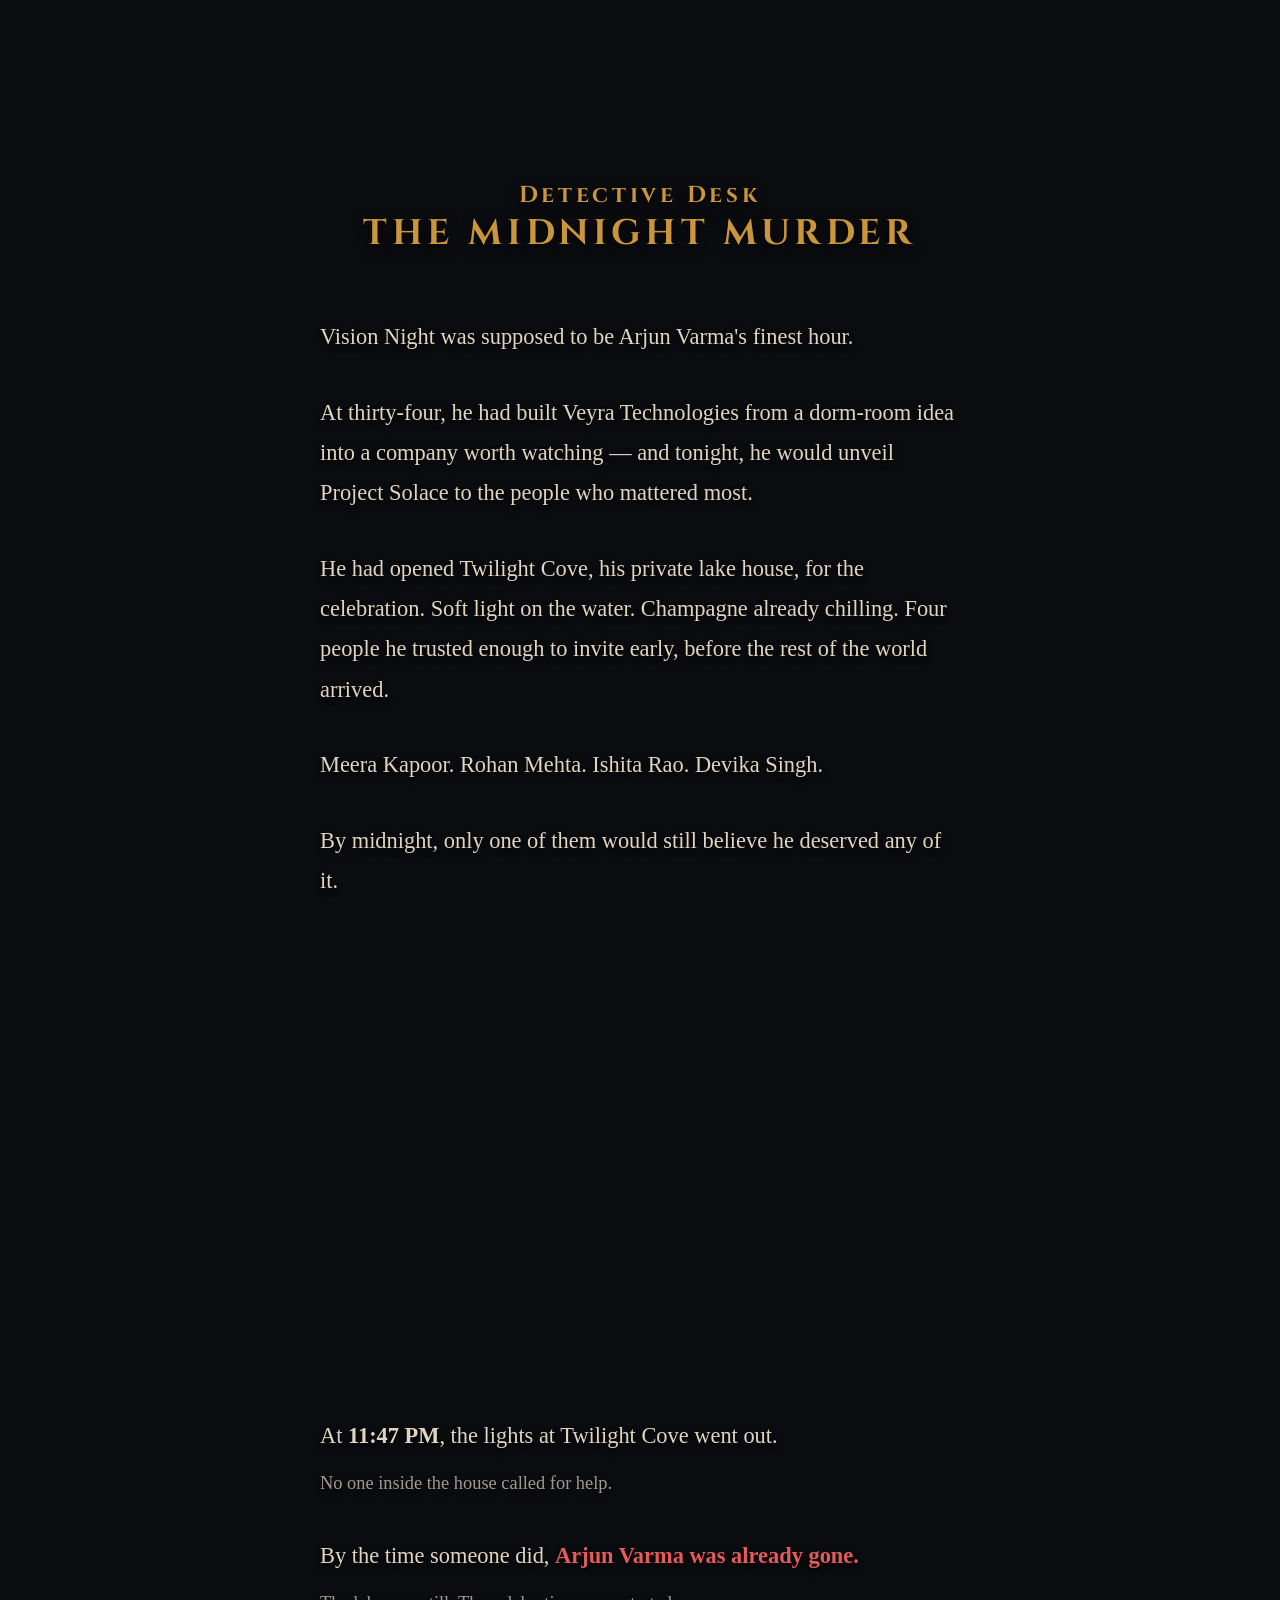
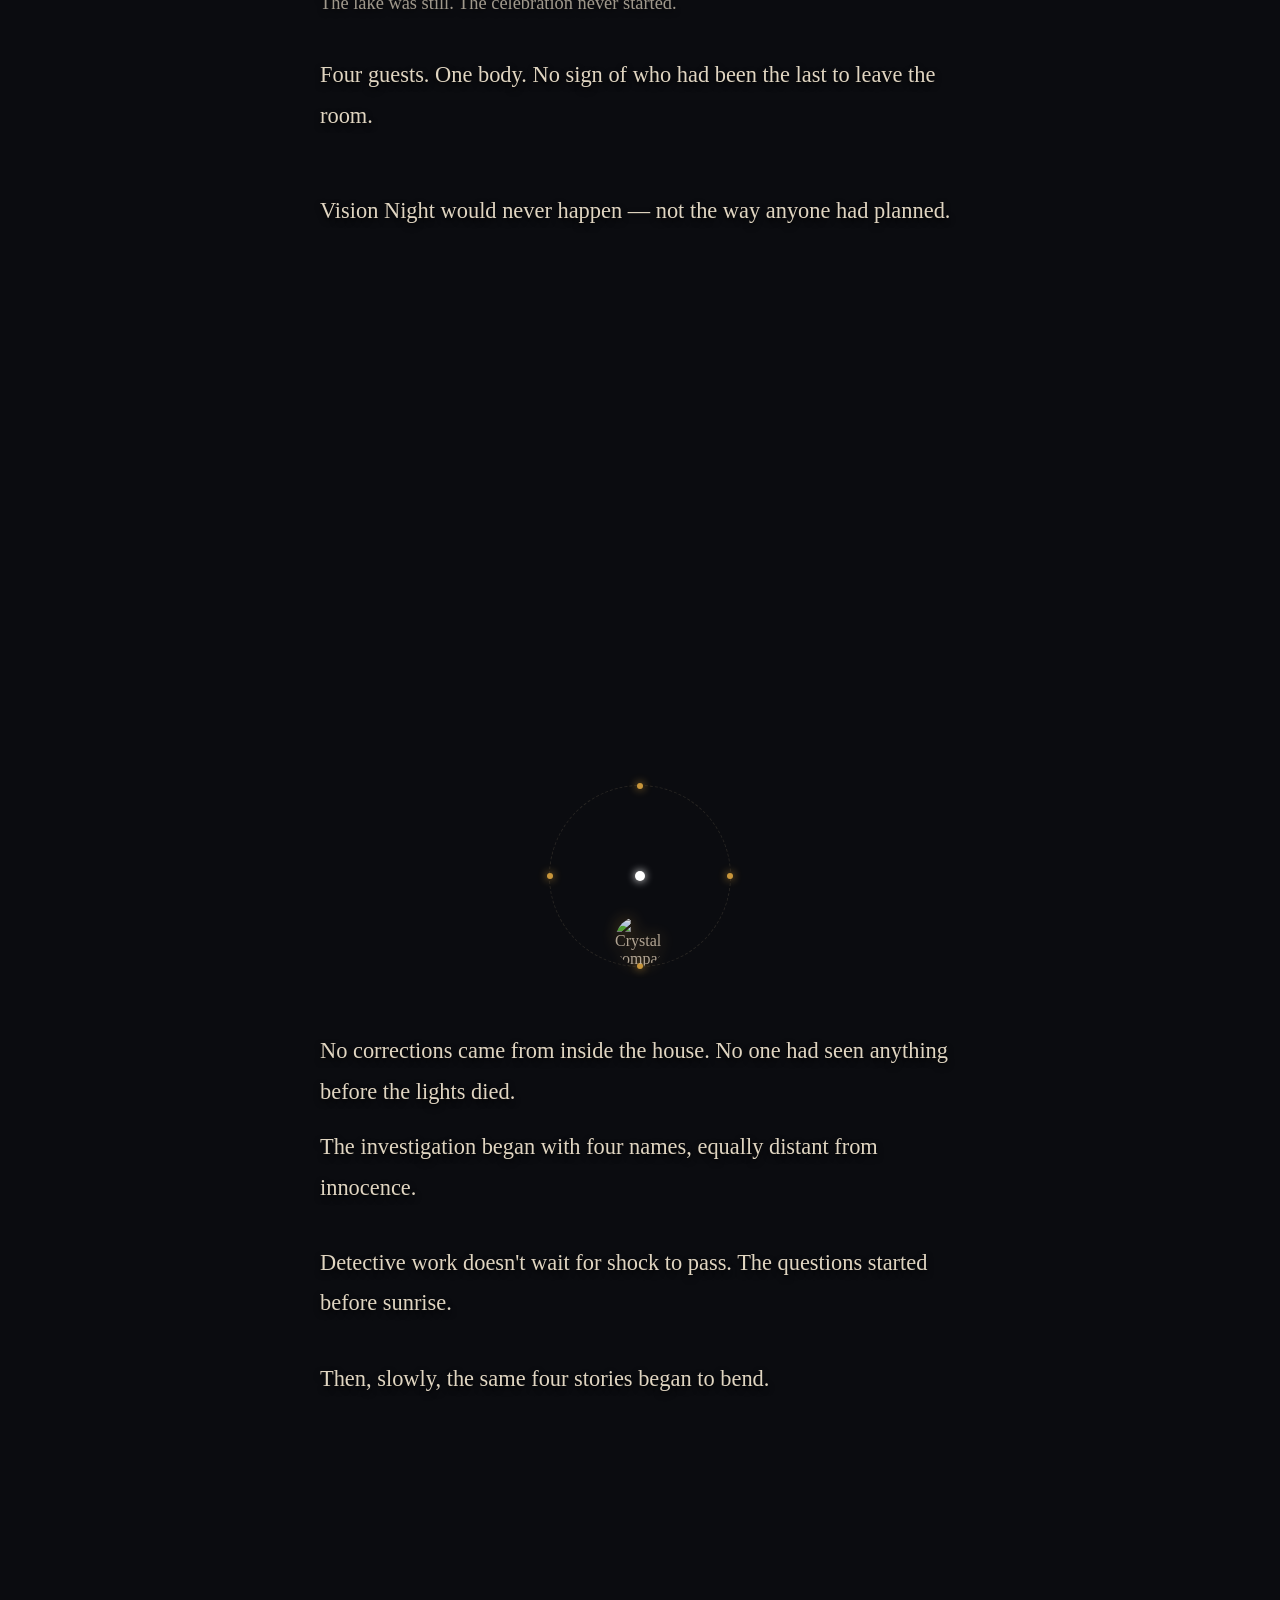
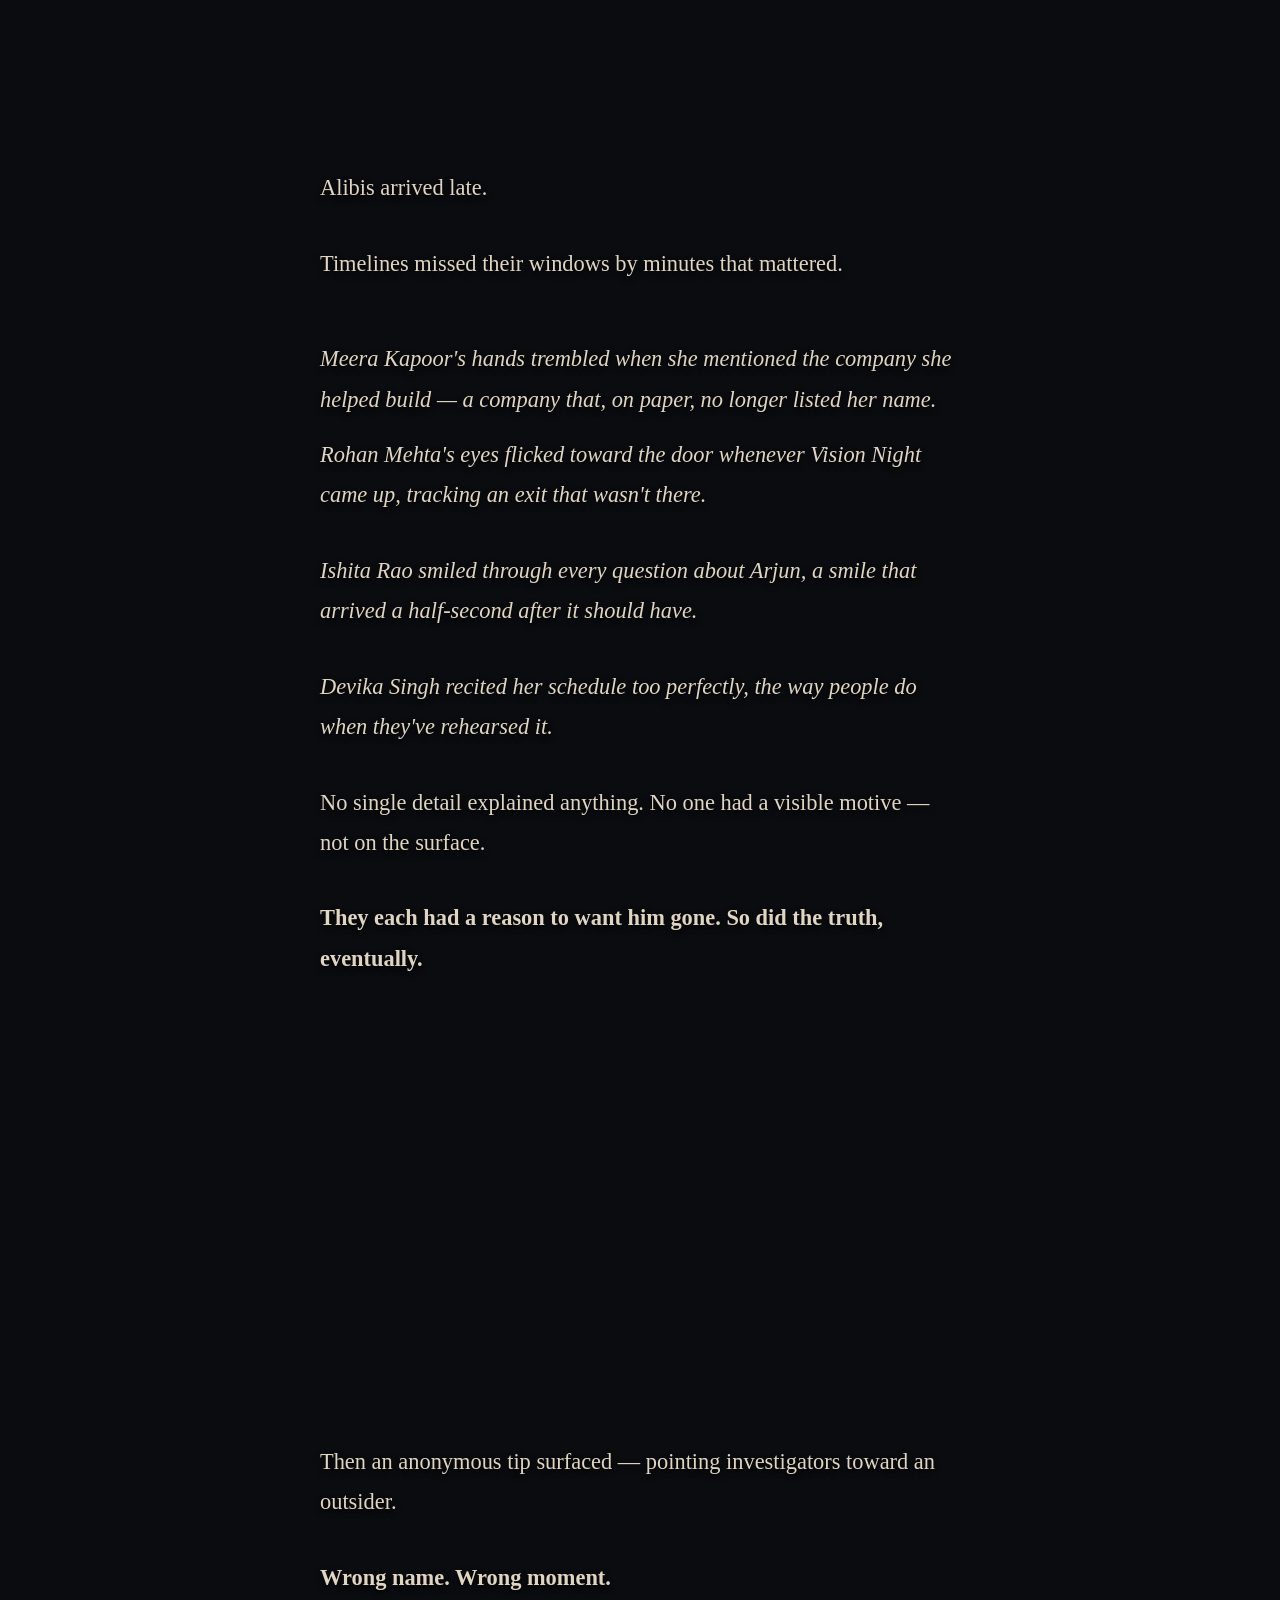
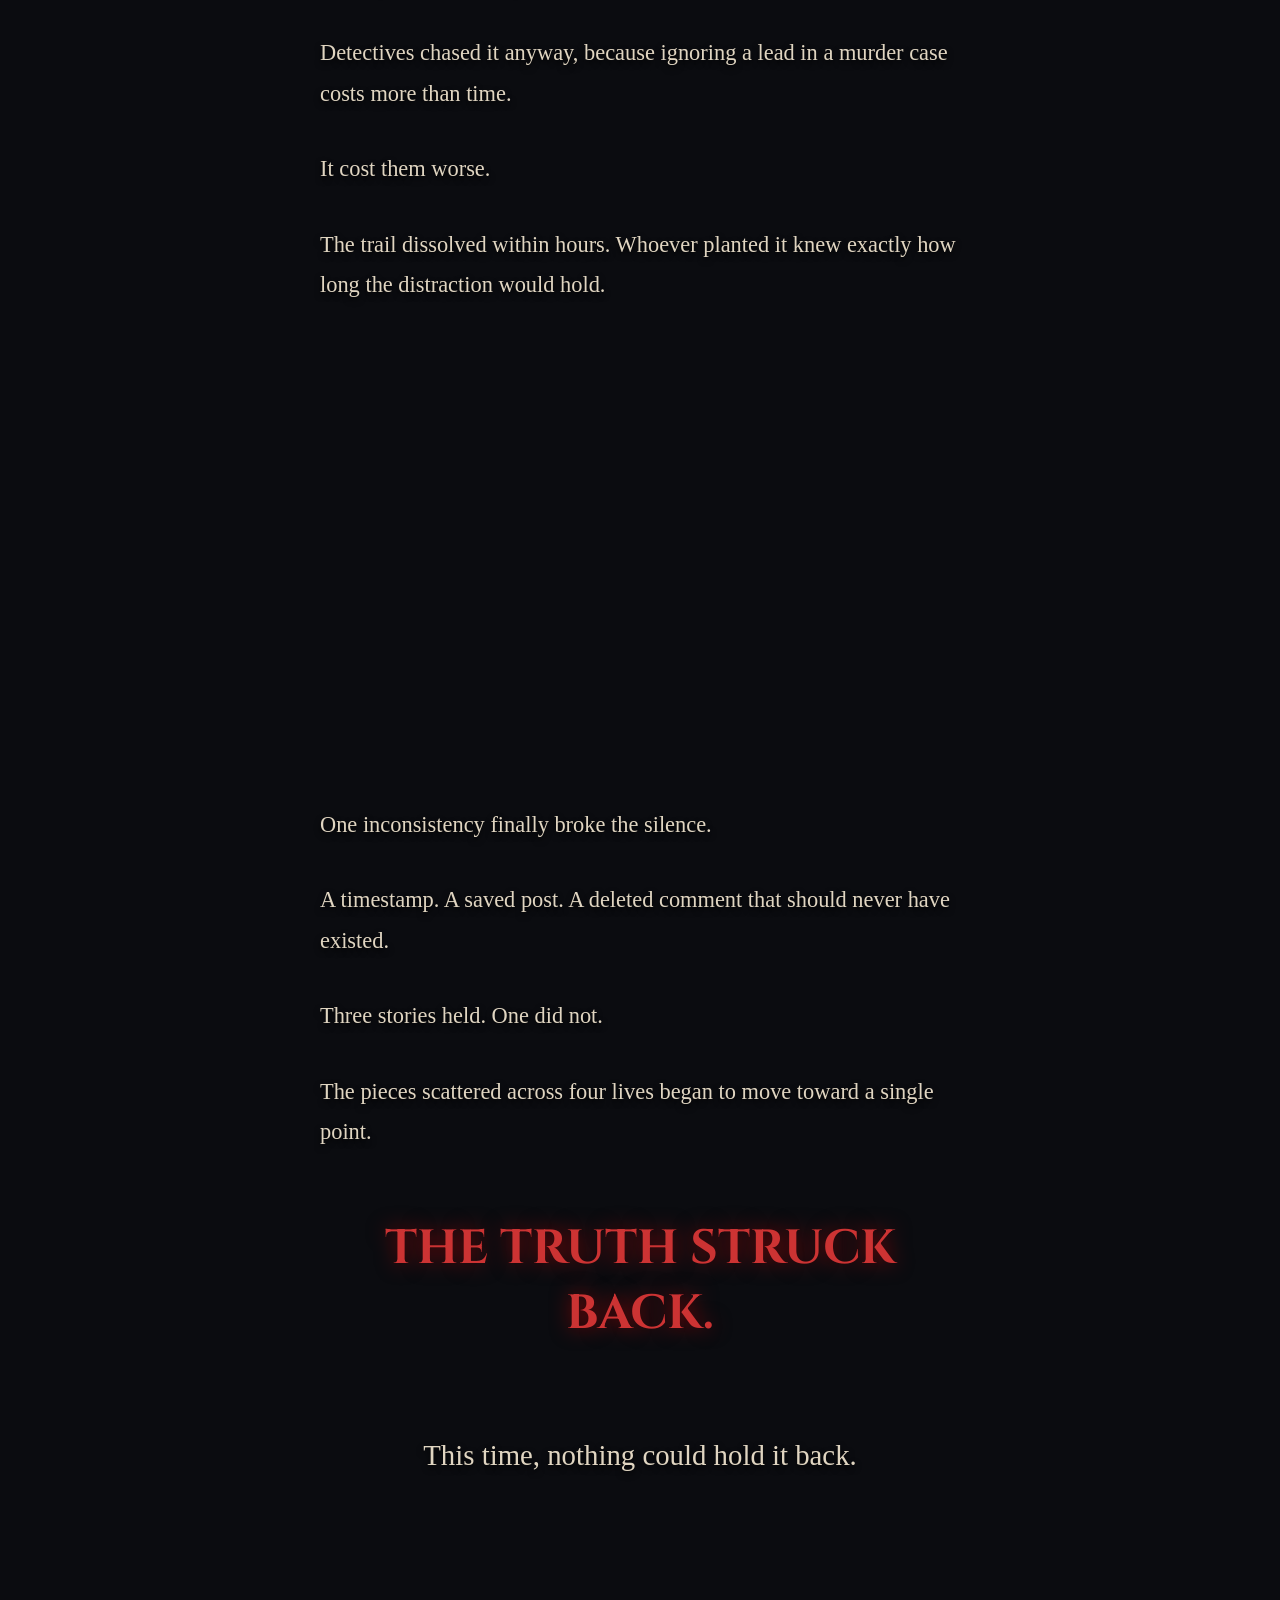
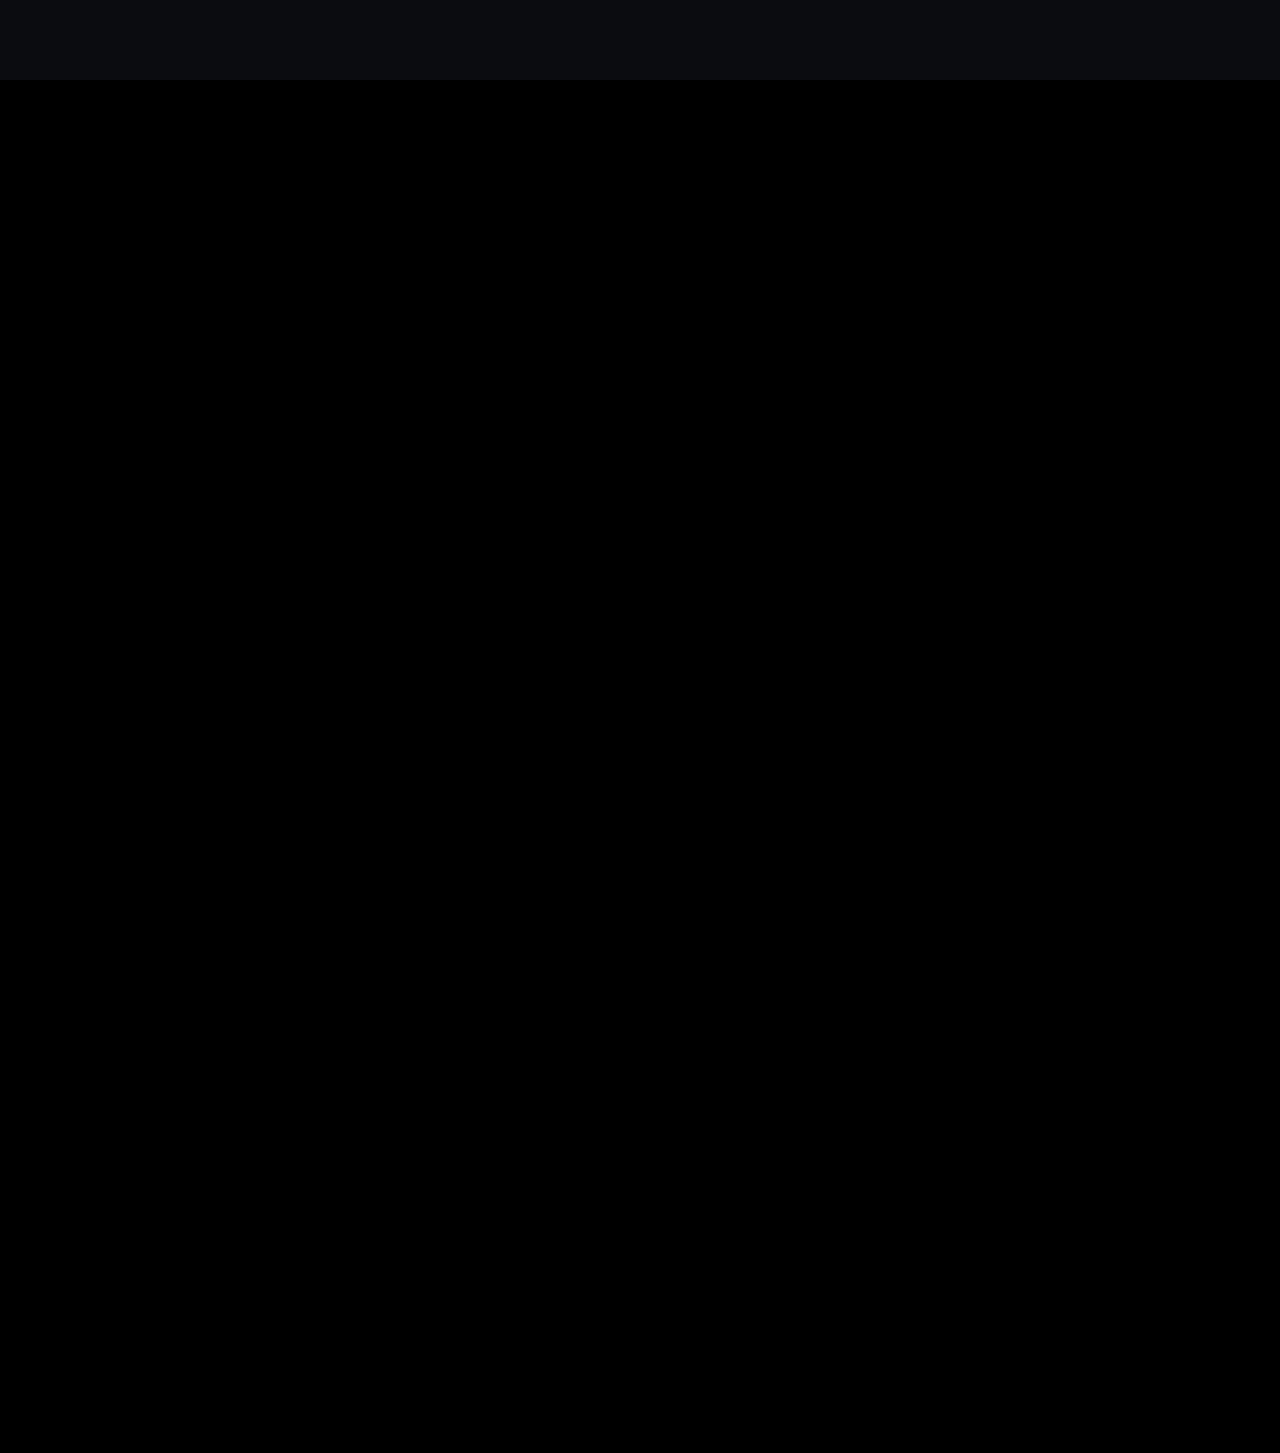
==== chapter5-main/index.html @ 955dfc96 "Initial project upload" ====
<!DOCTYPE html>
<html lang="en">
<head>
  <meta charset="UTF-8" />
  <meta name="viewport" content="width=device-width, initial-scale=1.0" />
  <meta http-equiv="refresh" content="0; url=Storybook/storybook.html" />
  <title>RE:VERSE</title>
  <script>
    window.location.replace('Storybook/storybook.html');
  </script>
</head>
<body>
  <p>Opening storybook... <a href="Storybook/storybook.html">Continue</a></p>
</body>
</html>
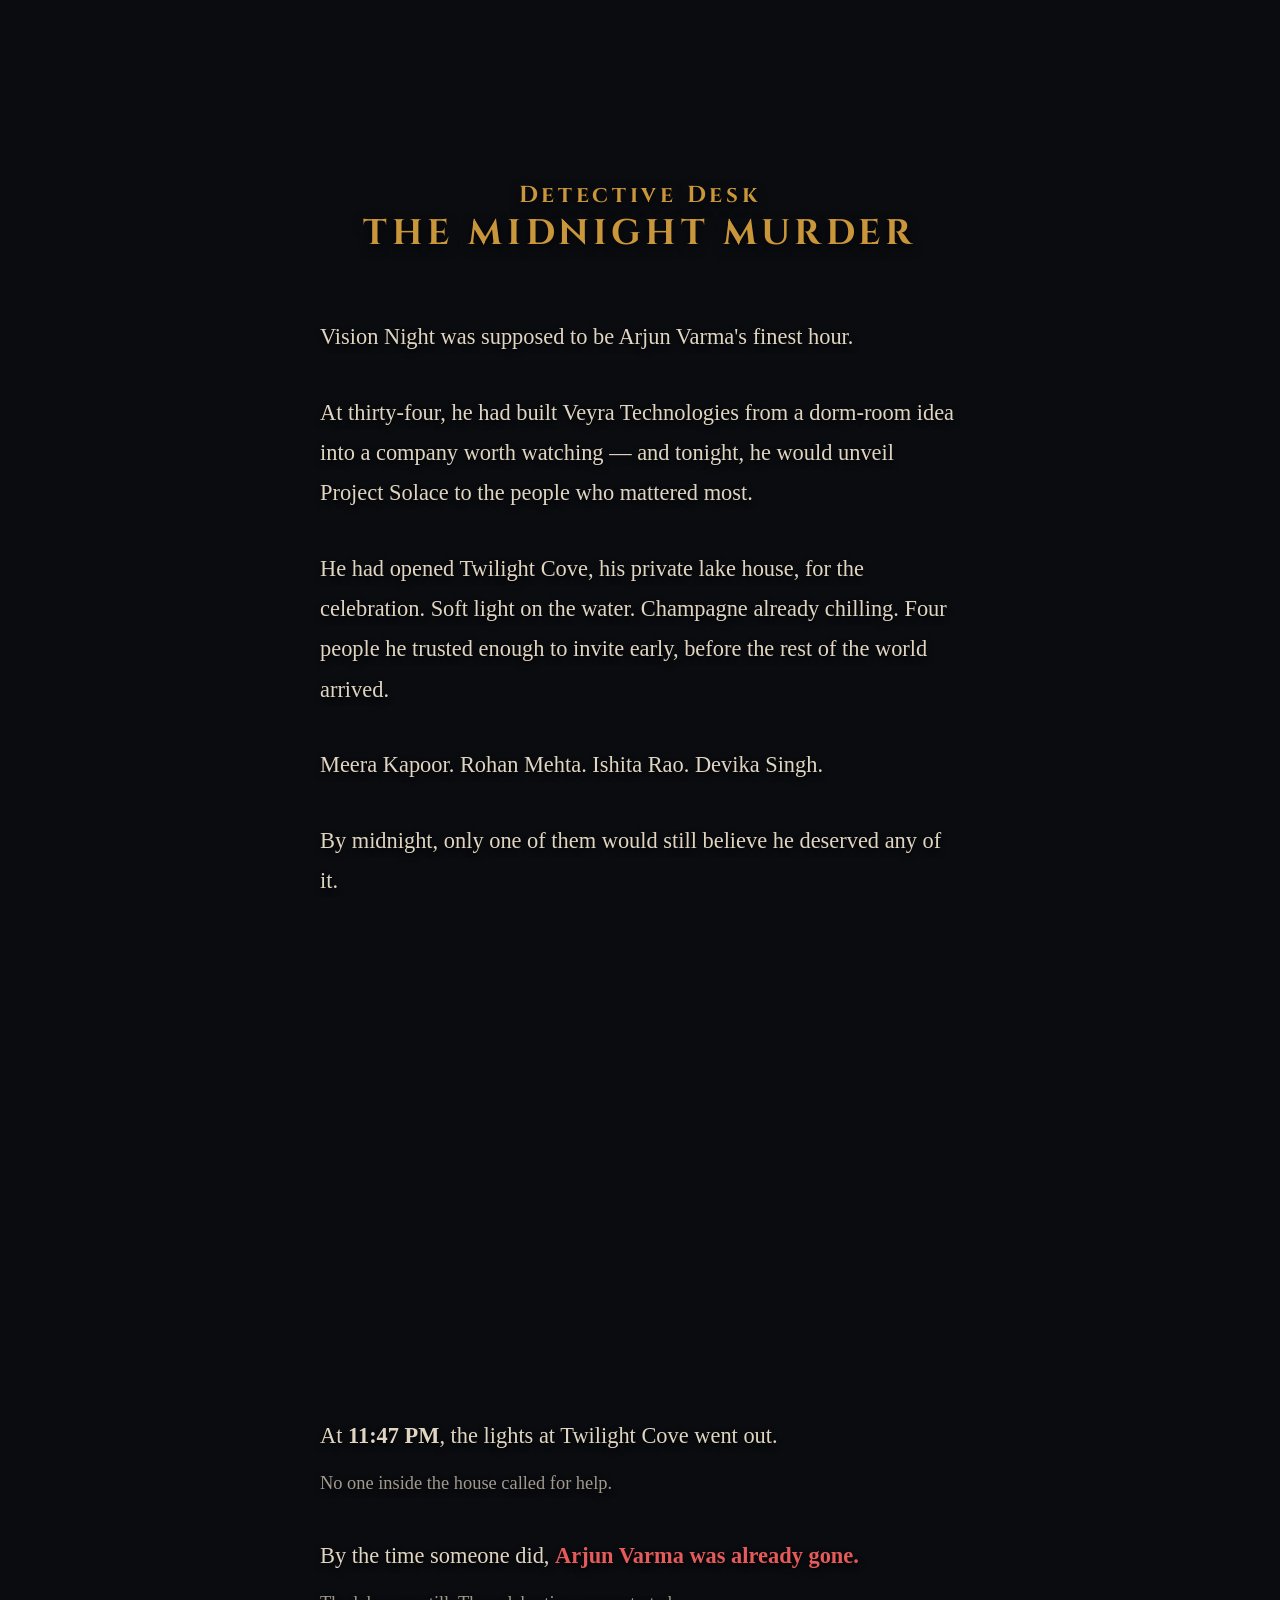
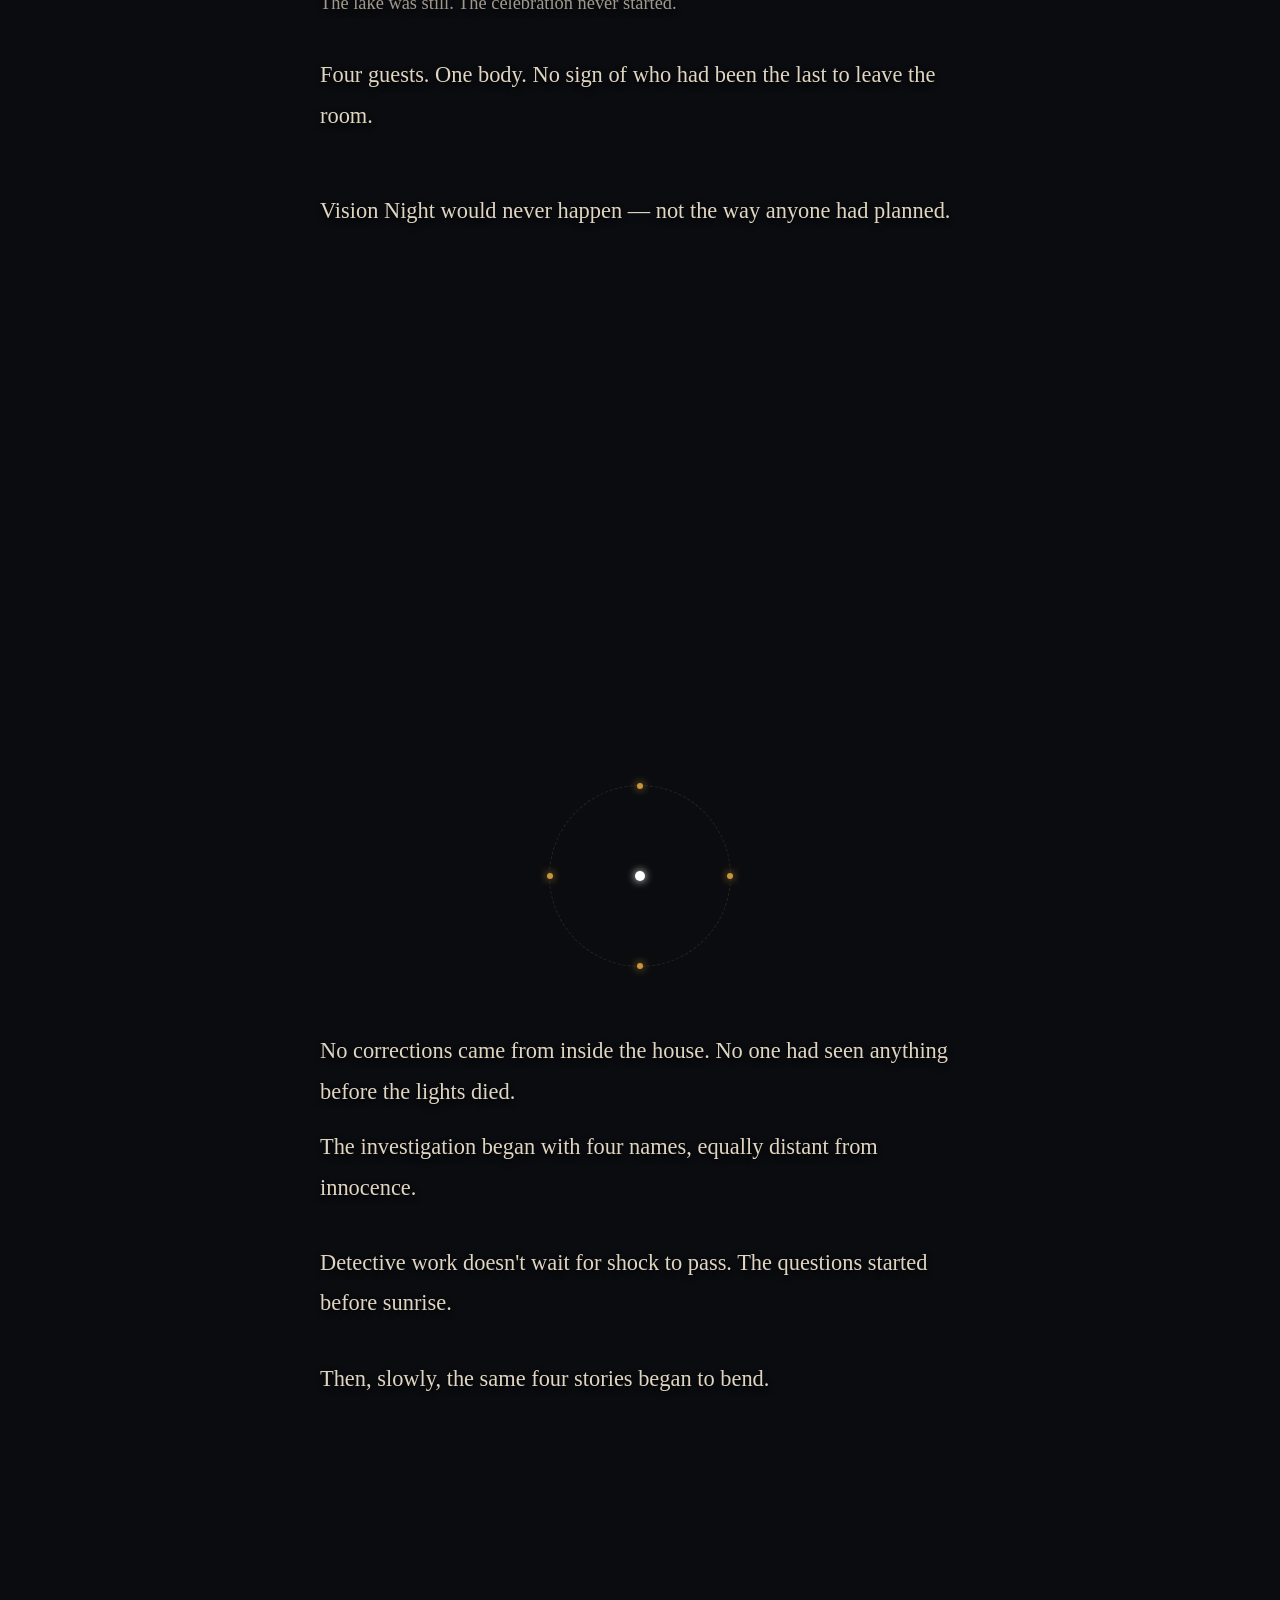
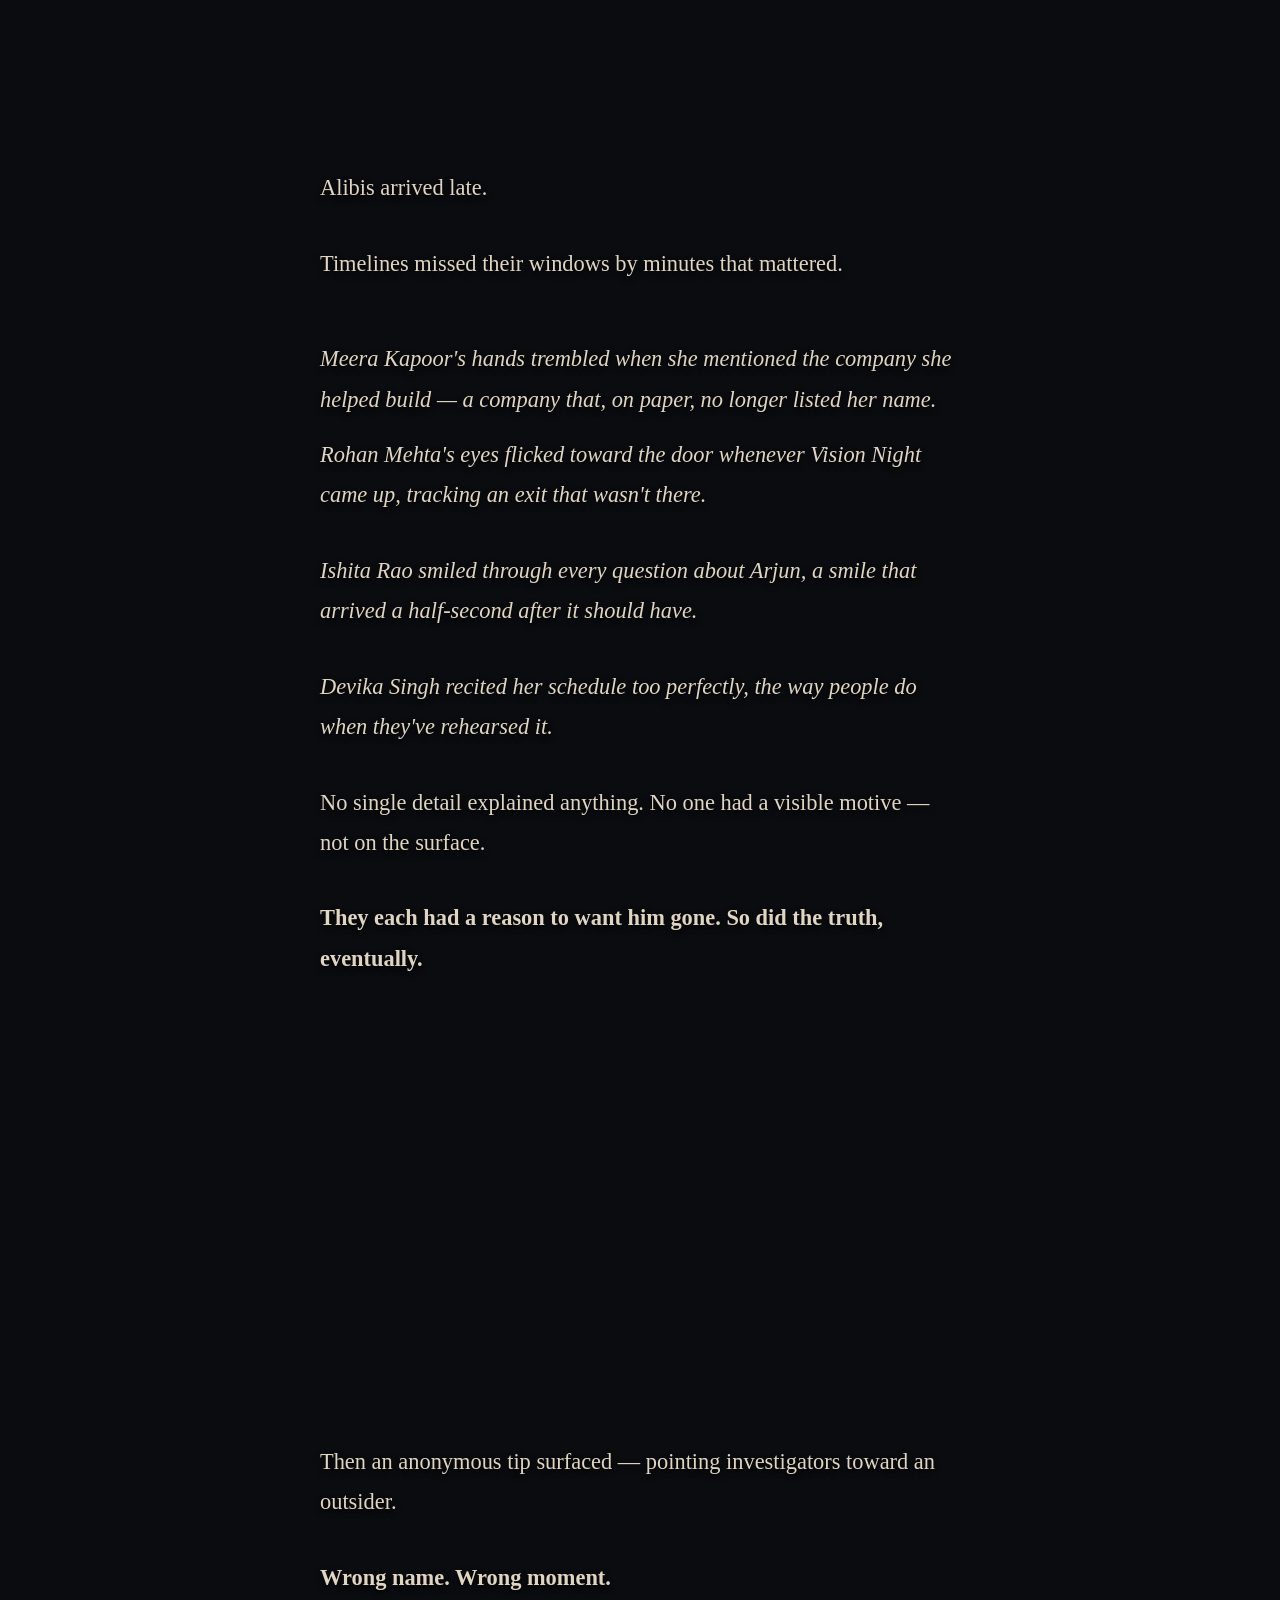
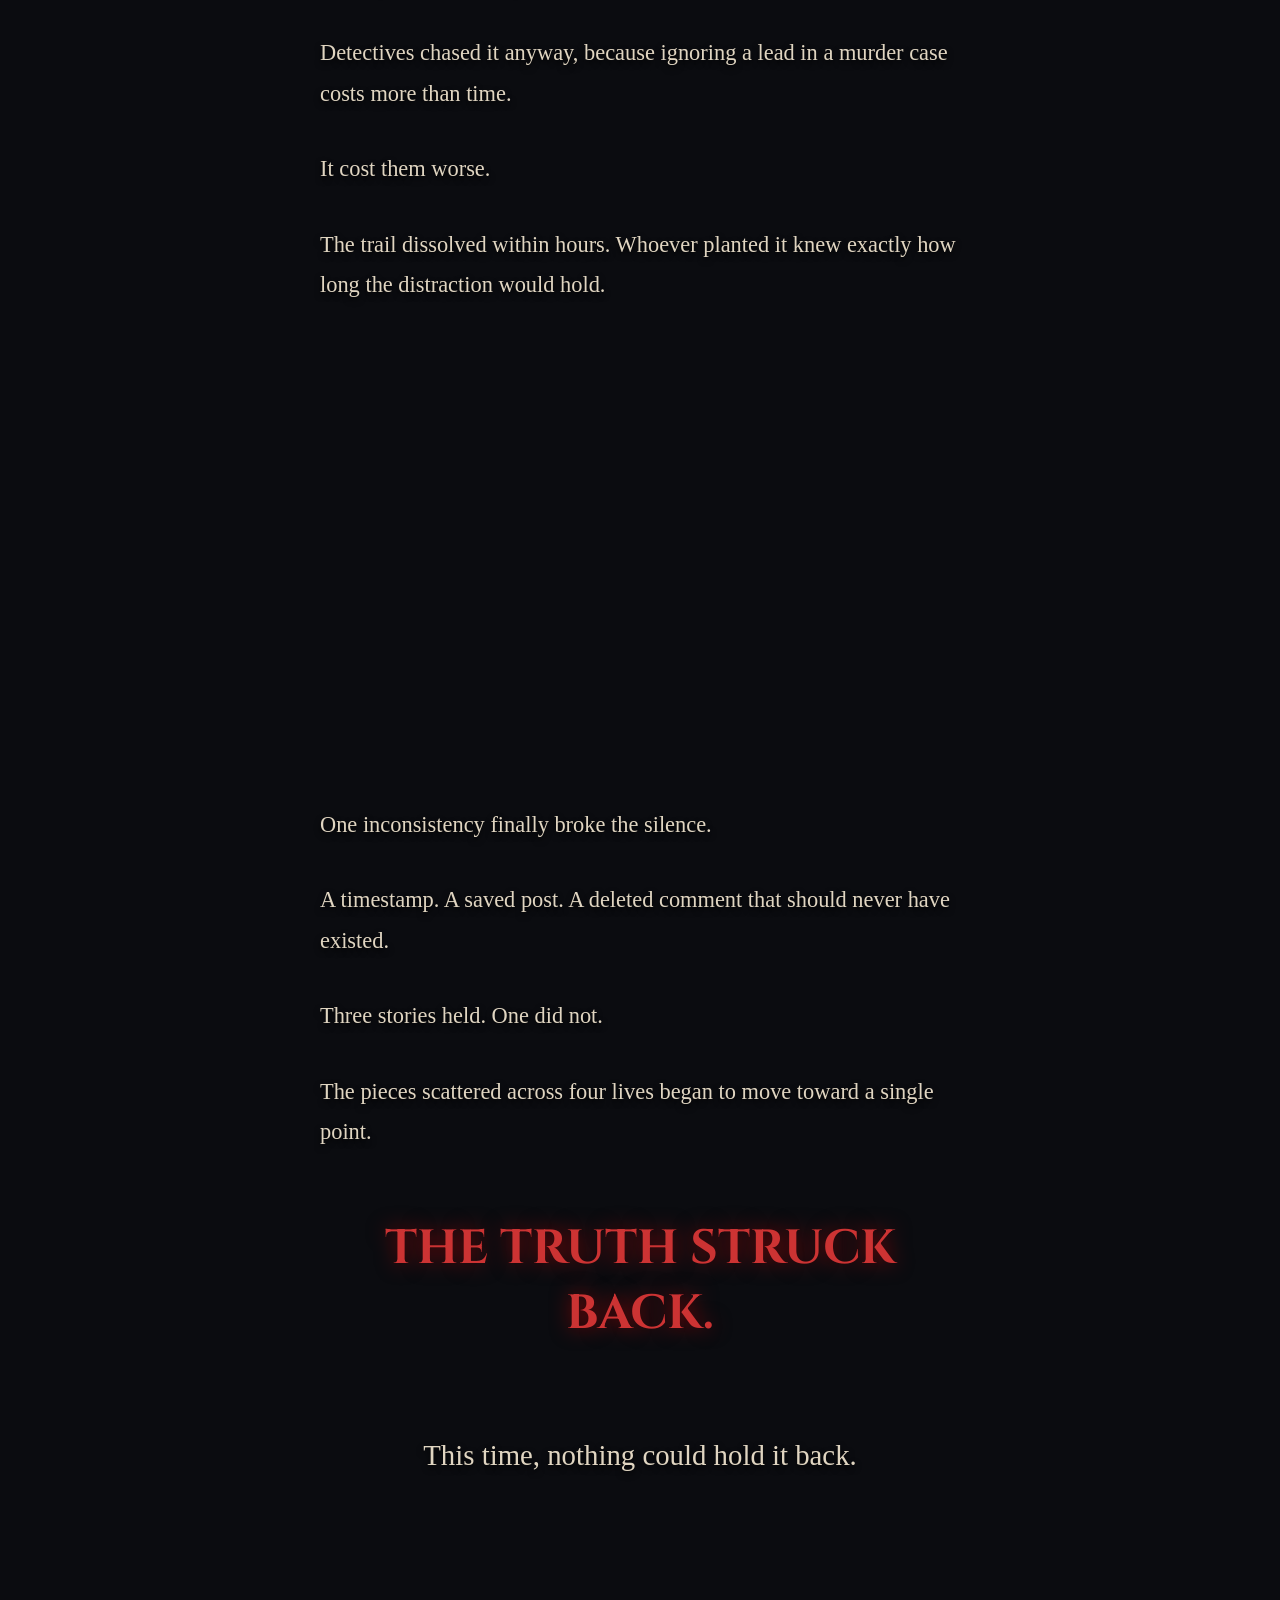
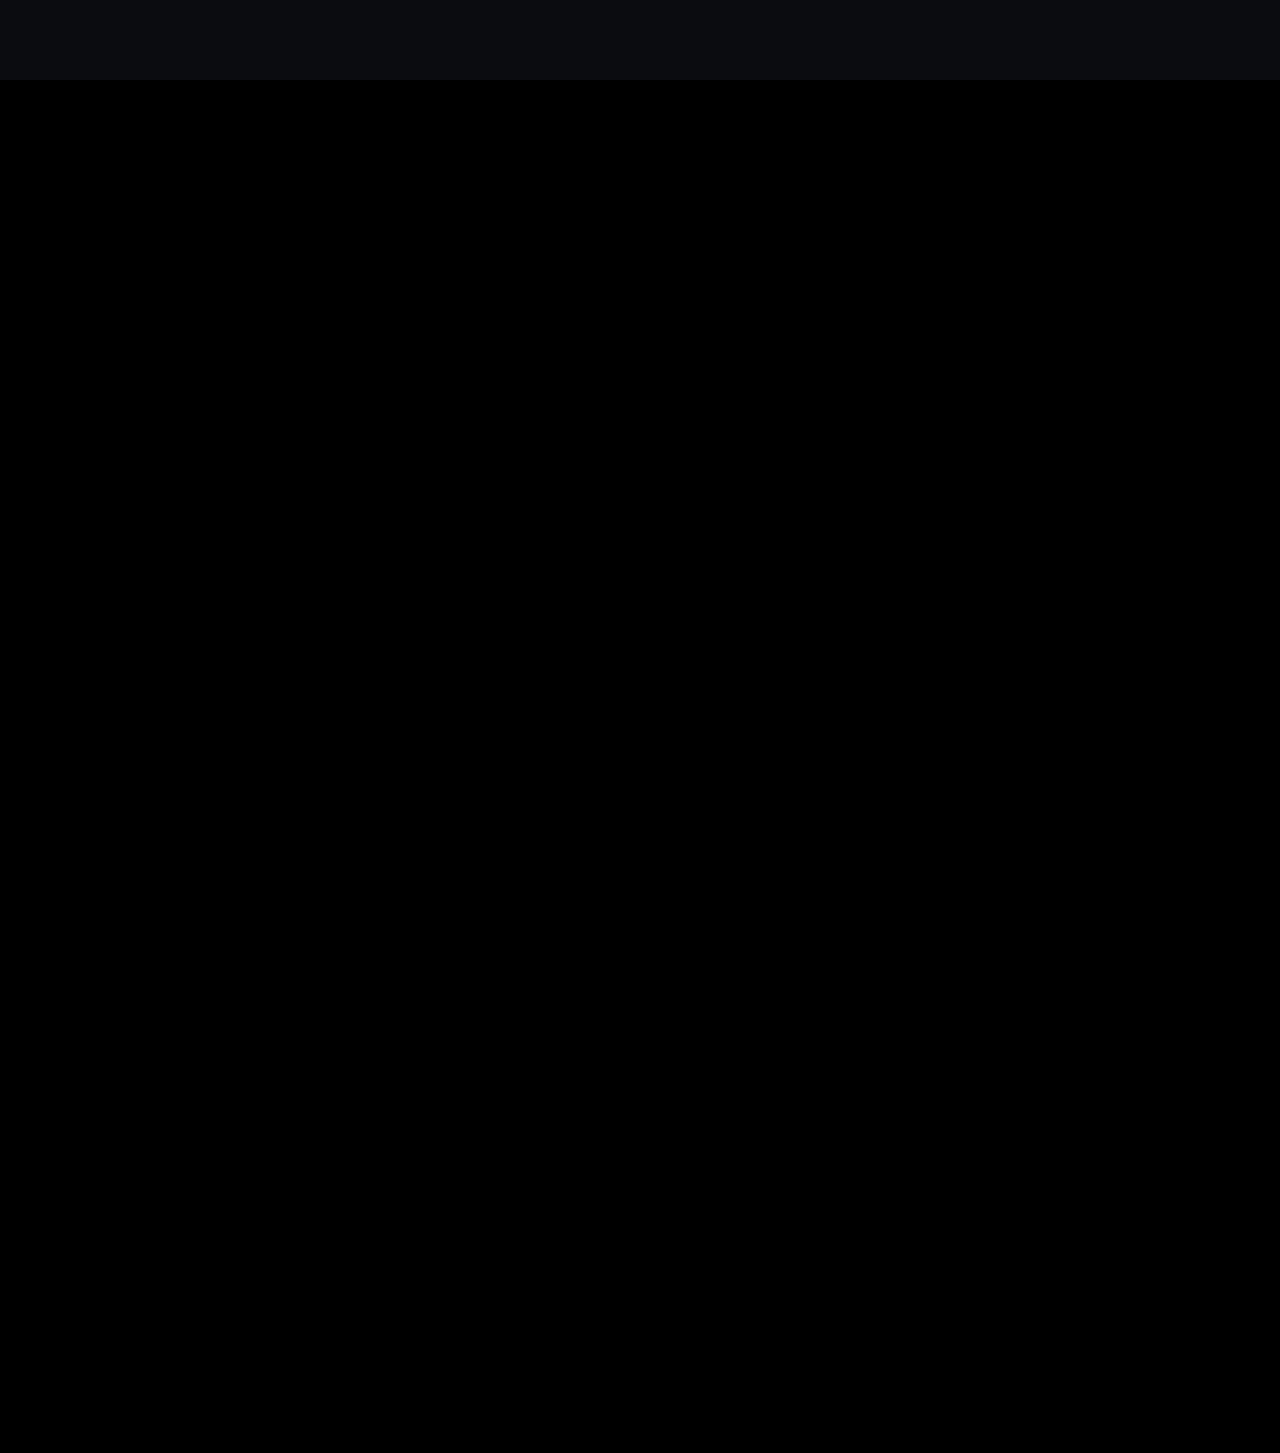
==== commit d4e618c9: "Update visible HTML labels: RE:VERSE->Game-A-Thon, log nav names Co-Authored-By: Devin AI <158243242" ====
--- a/chapter5-main/index.html
+++ b/chapter5-main/index.html
@@ -4,7 +4,7 @@
   <meta charset="UTF-8" />
   <meta name="viewport" content="width=device-width, initial-scale=1.0" />
   <meta http-equiv="refresh" content="0; url=Storybook/storybook.html" />
-  <title>RE:VERSE</title>
+  <title>Game-A-Thon</title>
   <script>
     window.location.replace('Storybook/storybook.html');
   </script>
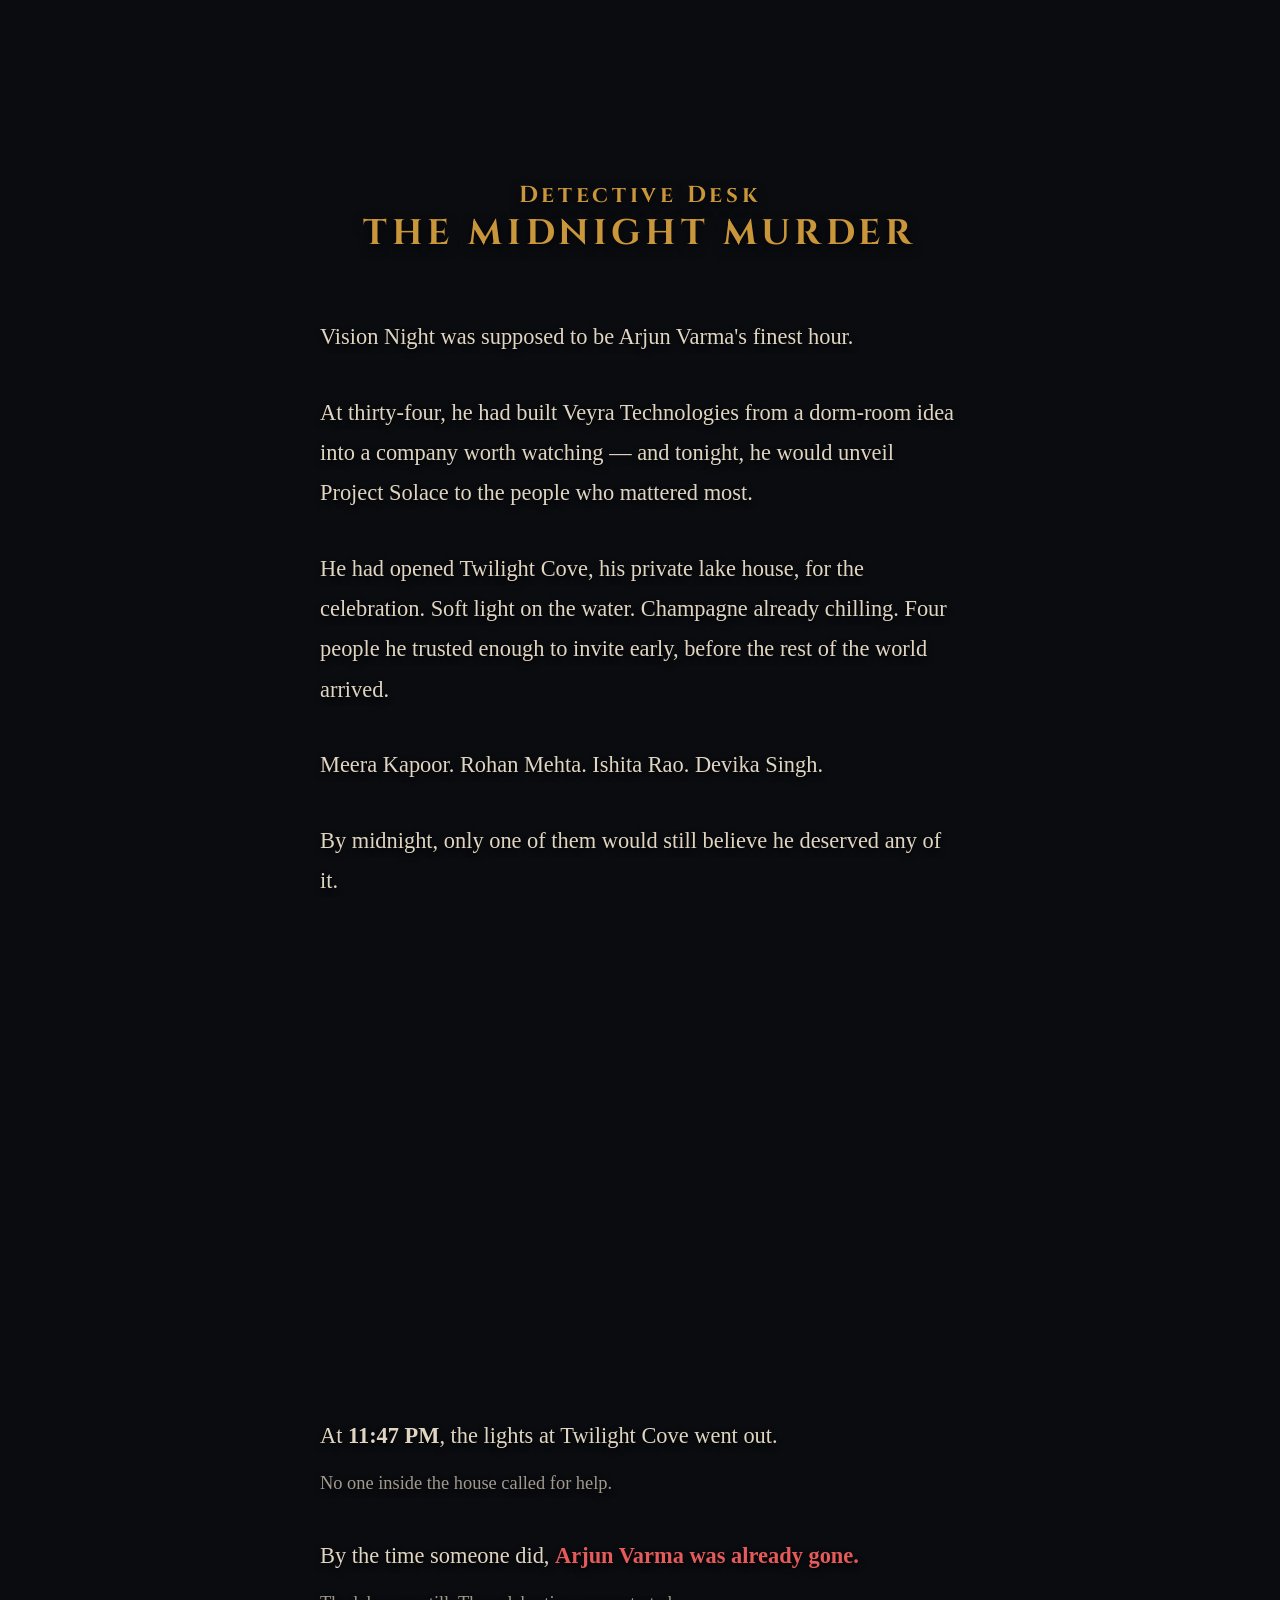
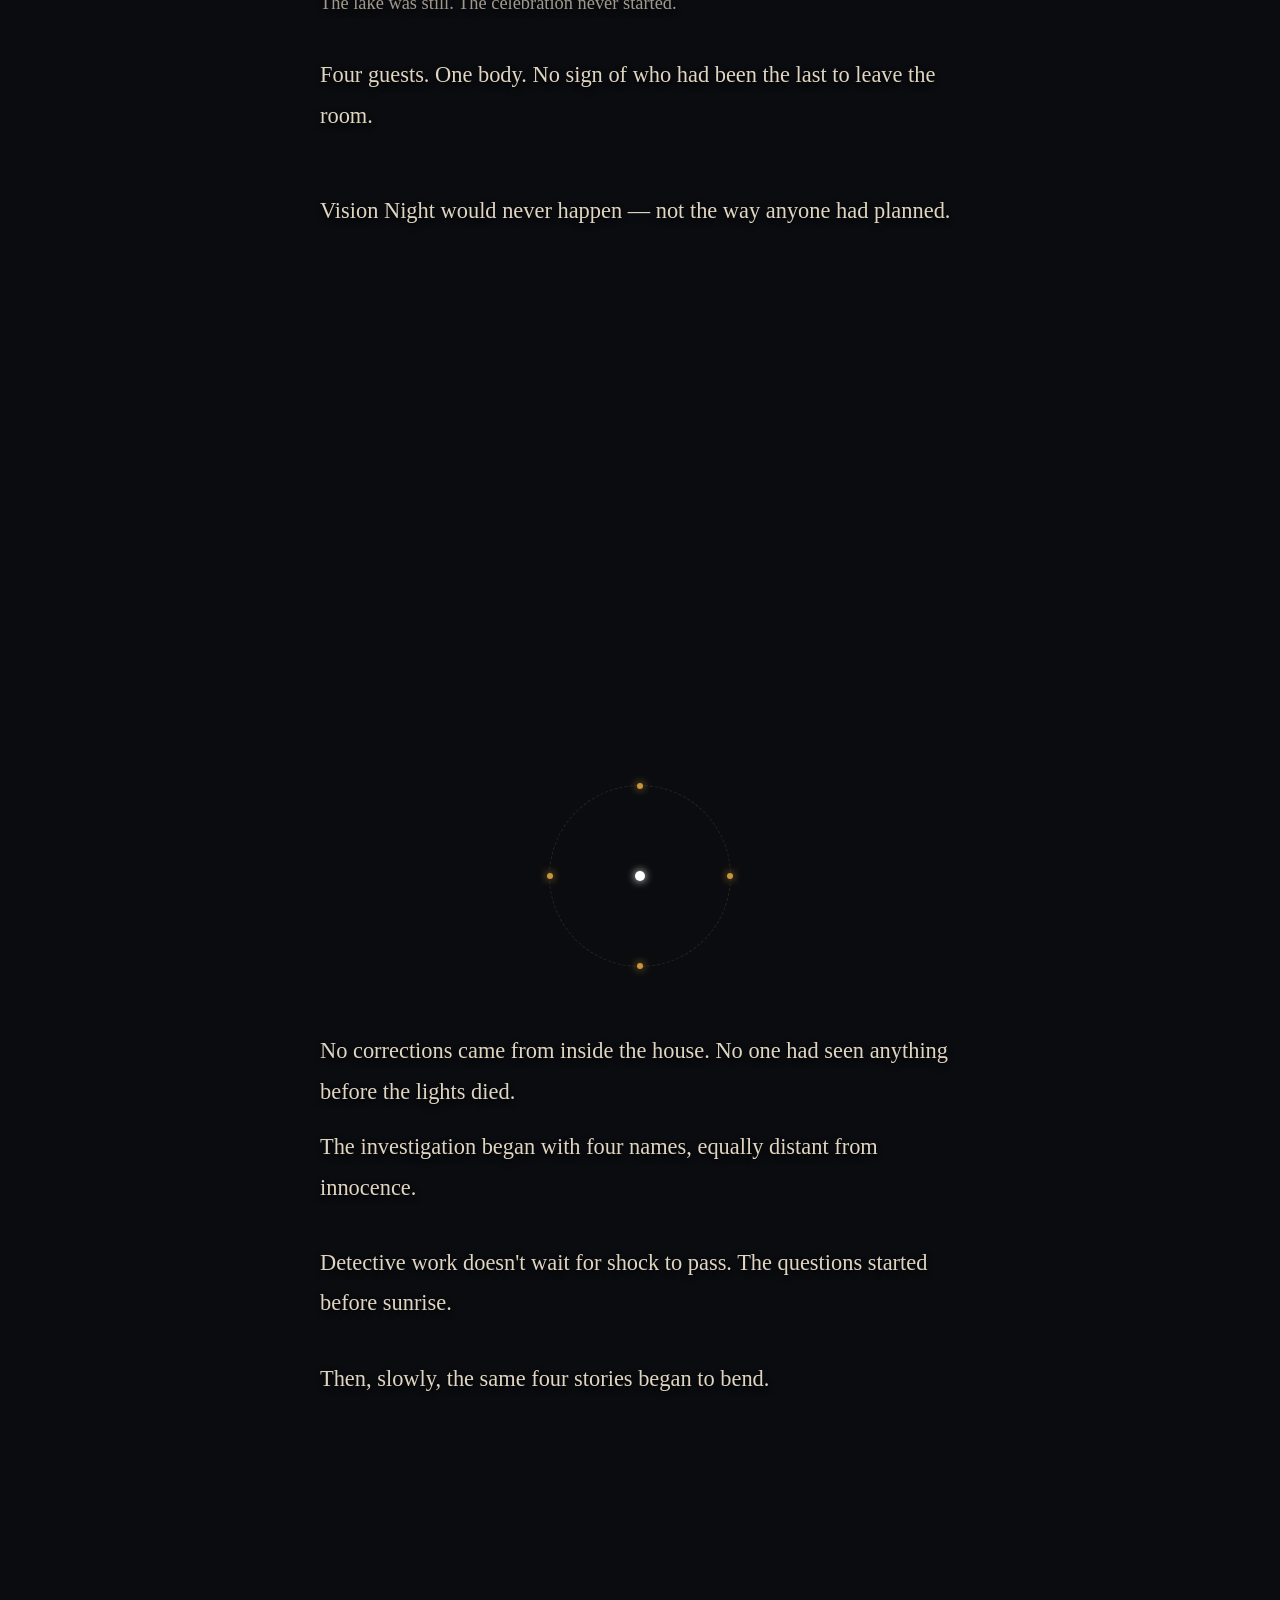
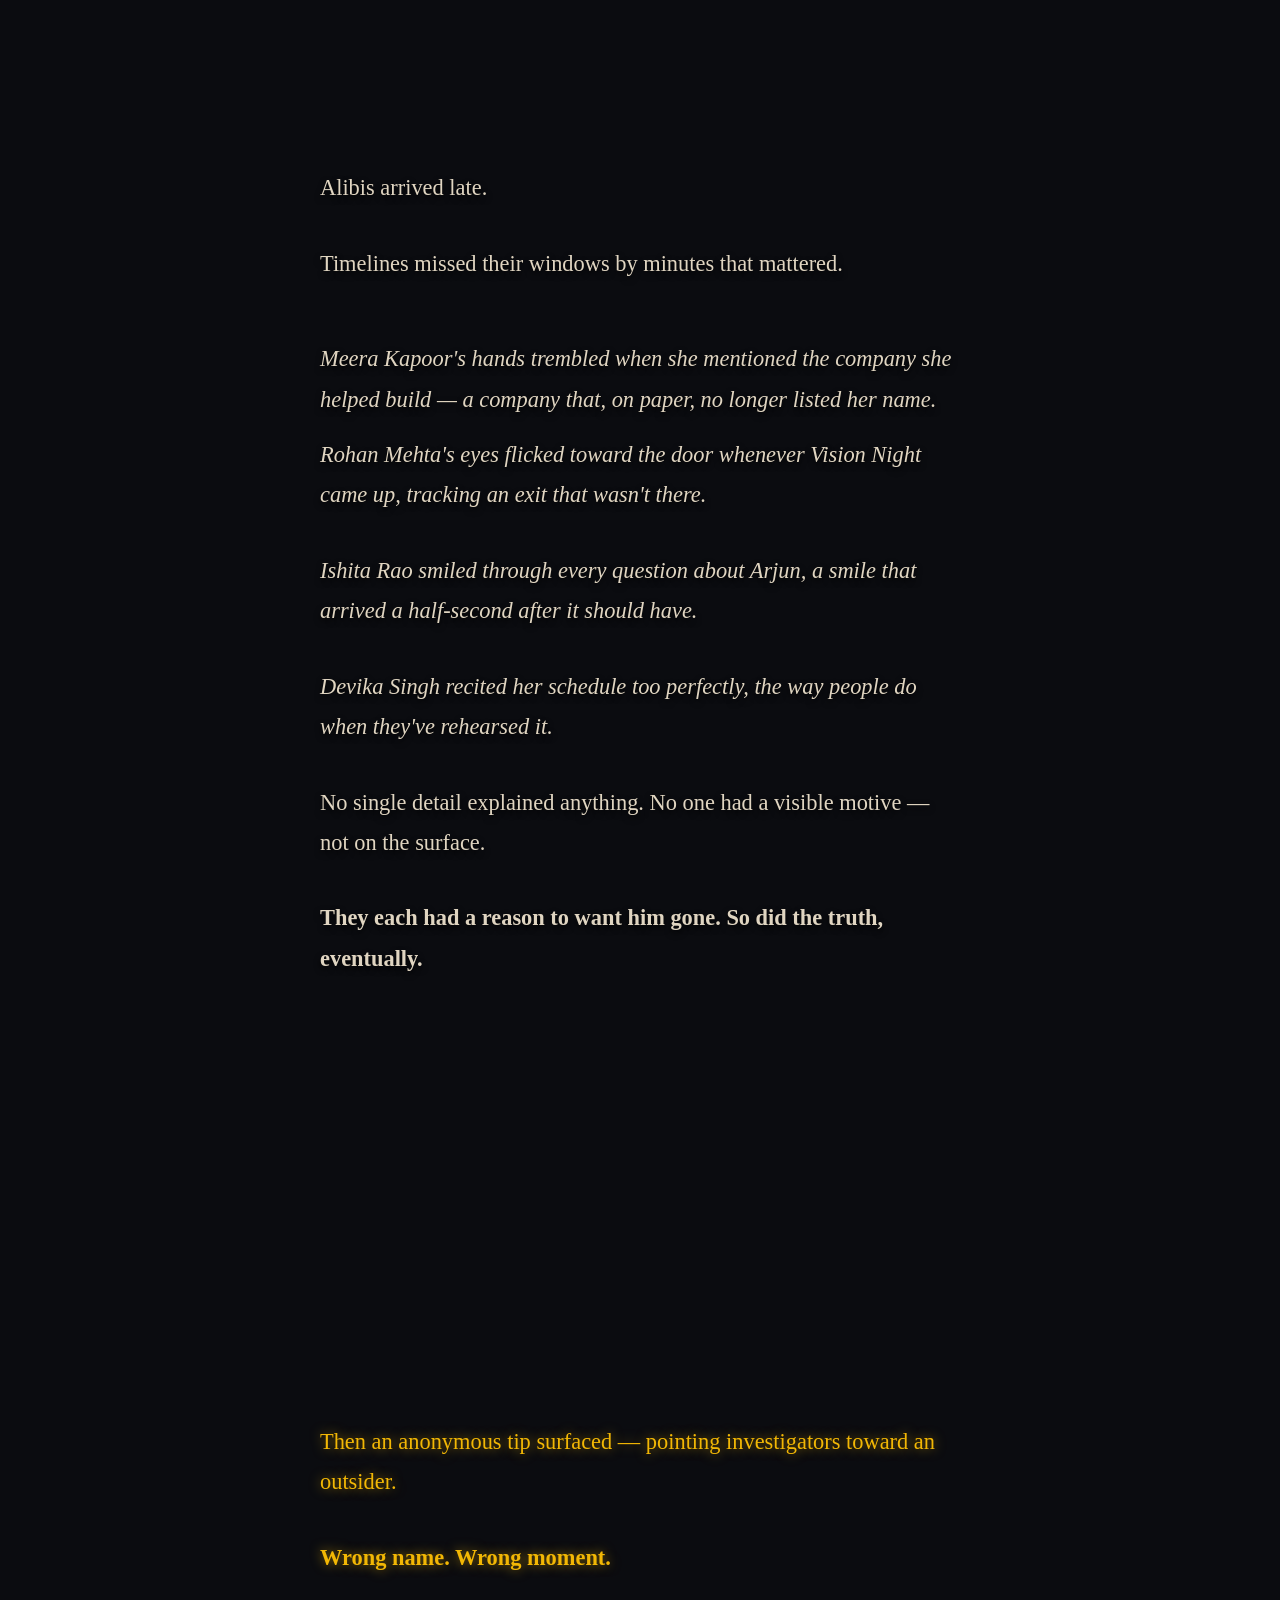
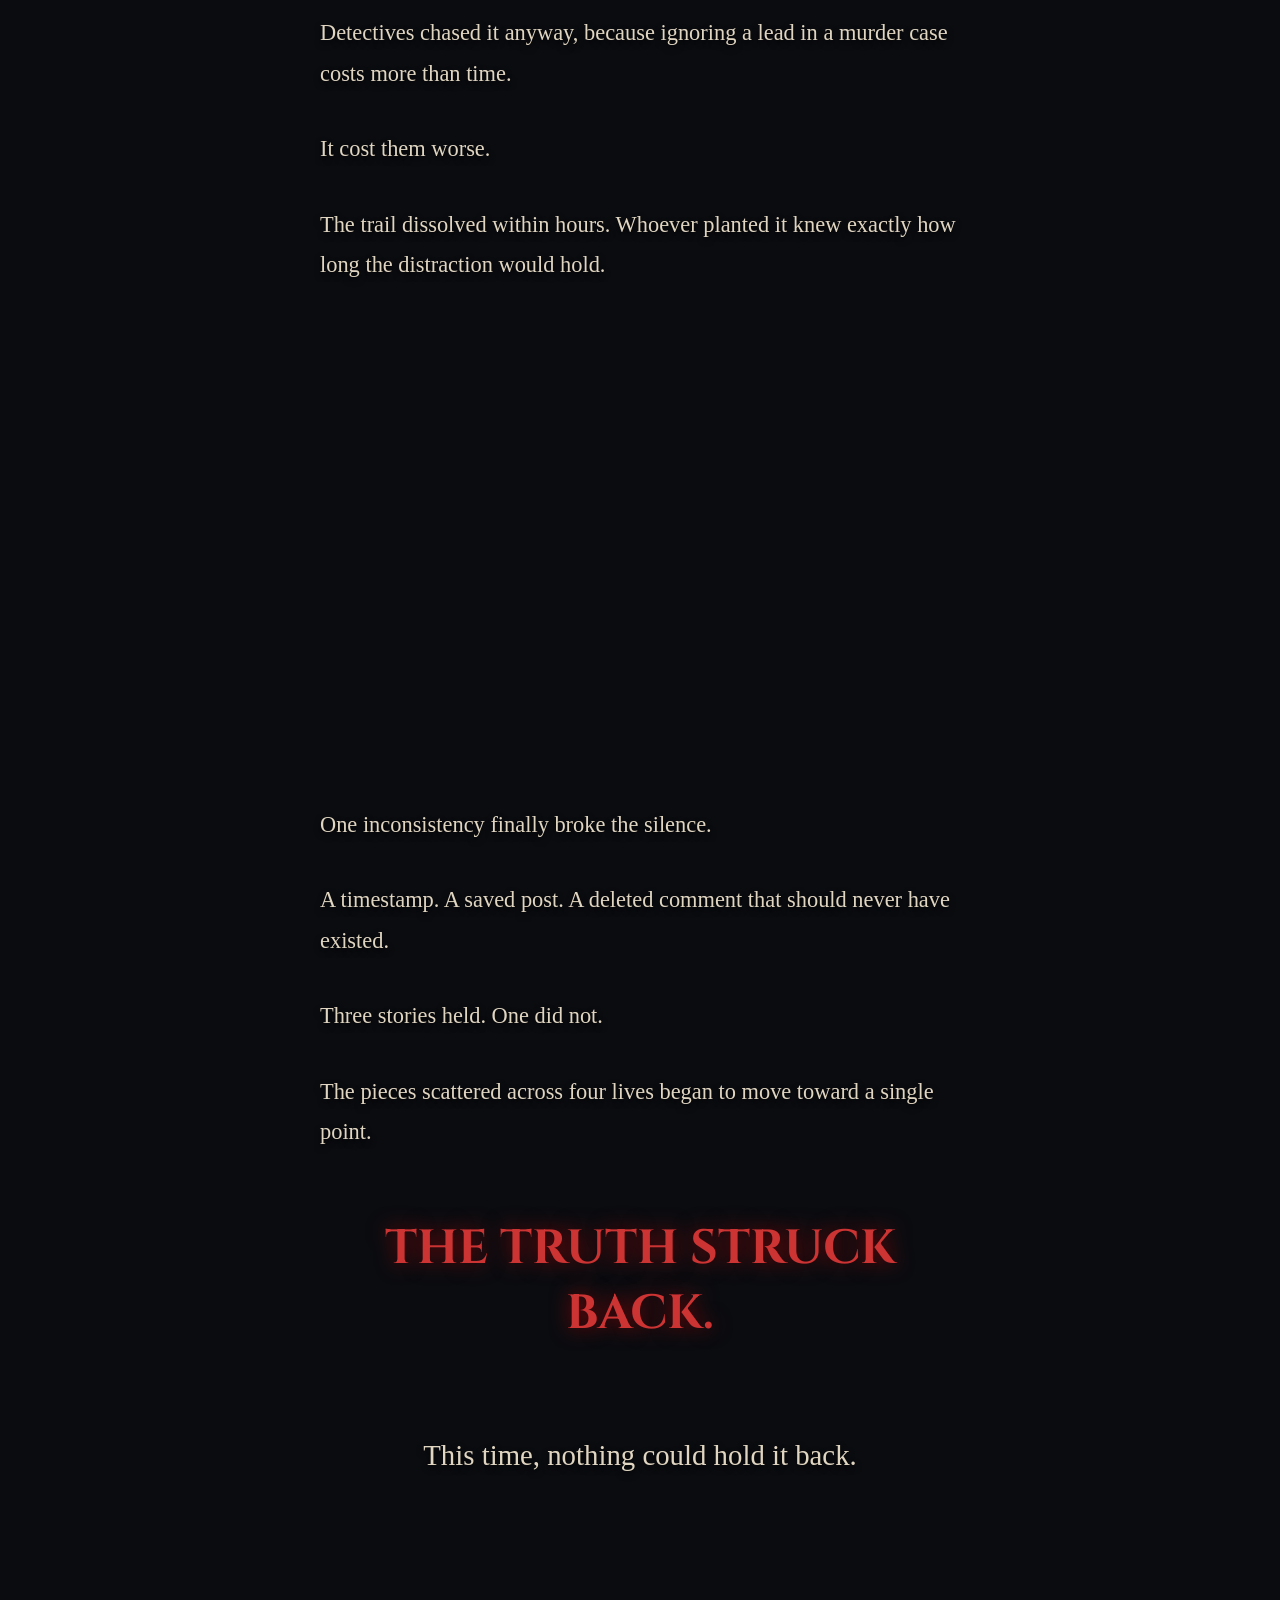
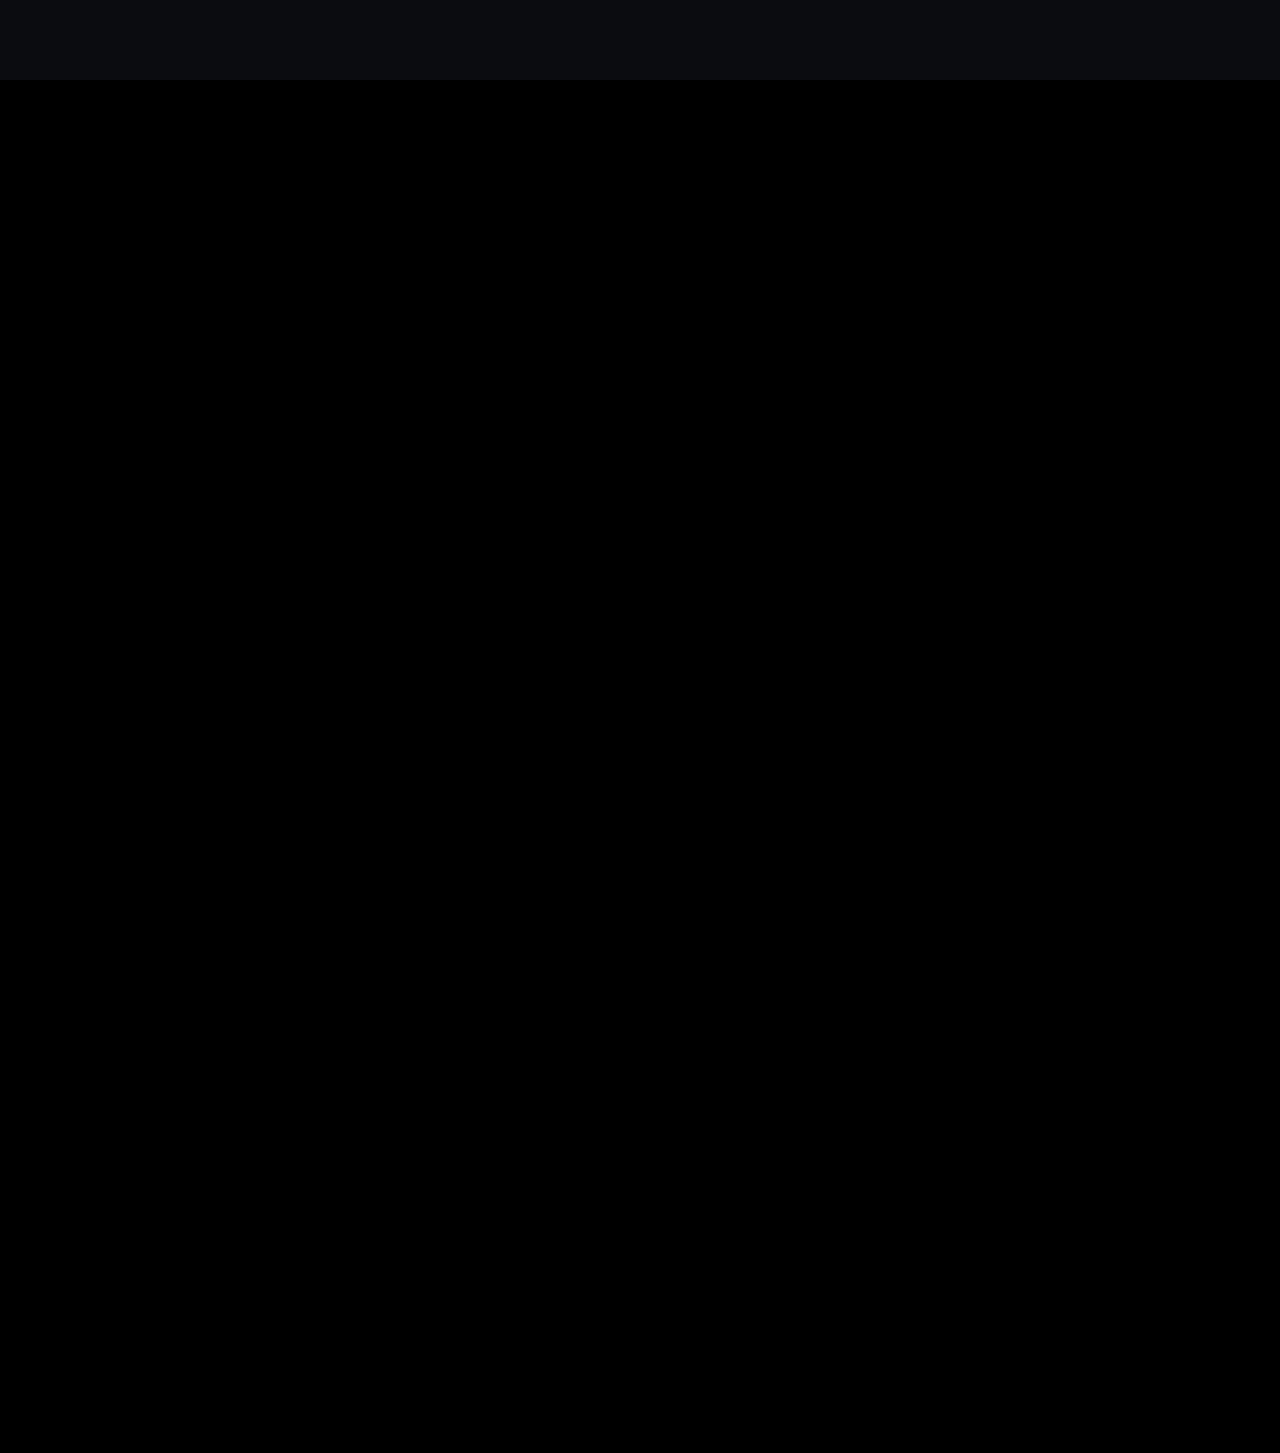
==== commit 19bf2acc: "Use 'Detective Desk' as the site logo/title across pages Co-Authored-By: Devin AI <158243242+devin-a" ====
--- a/chapter5-main/index.html
+++ b/chapter5-main/index.html
@@ -4,7 +4,7 @@
   <meta charset="UTF-8" />
   <meta name="viewport" content="width=device-width, initial-scale=1.0" />
   <meta http-equiv="refresh" content="0; url=Storybook/storybook.html" />
-  <title>Game-A-Thon</title>
+  <title>Detective Desk</title>
   <script>
     window.location.replace('Storybook/storybook.html');
   </script>
